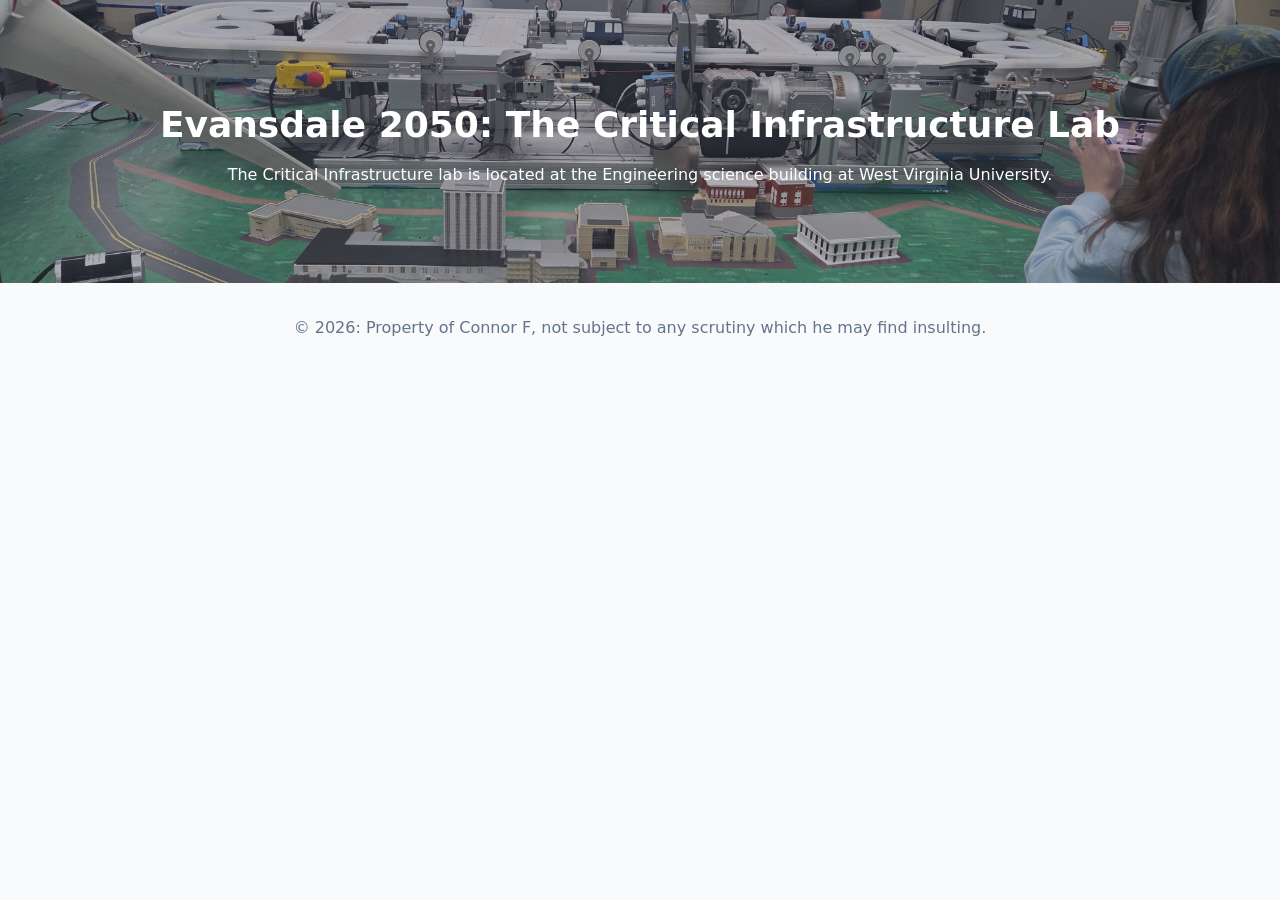
==== index.html @ 42d3c588 "Adjusted Header Spacing for Clearer Image" ====
<!DOCTYPE html>
<html lang="en">
    <head>
        <!--name = "viewport" is for mobile responsiveness so the site does not look zoomed out on phones-->
        <!--<title> sets the text shown in browser tab and google search results-->
        <meta charset = "UTF-8">
        <meta name = "viewport" content = "width=device-width, initial-scale=1.0">
        <title>Connor F | Evansdale 2050: Critical Infrastructure Lab</title>
        <link rel="stylesheet" href="style.css">
    </head>
    <body>
        <header>
            <h1>Evansdale 2050: The Critical Infrastructure Lab</h1>
            <p>The Critical Infrastructure lab is located at the Engineering science building at West Virginia University.</p>
        </header>
        <footer>
            <p>&copy; 2026: Property of Connor F, not subject to any scrutiny which he may find insulting.</p>
        </footer>
    </body>
</html>
---- style.css ----
* {
    box-sizing: border-box; /*ensures that adding padding or borders to a box does not accidentally make it widern than intended*/
    margin: 0;
    padding: 0;
}

/*font-family uses modern system fonts that dont require downloads*/
/* line height adds room between lines to make it easier to read*/
body {
    font-family: system-ui, -apple-system, BlinkMacSystemFont, 'Segoe UI', Roboto, Oxygen, Ubuntu, Cantarell, 'Open Sans', 'Helvetica Neue', sans-serif;
    line-height: 1.6;
    color: #1f2937;
    background-color: #f8fafc;
}

header{
    background: 
        linear-gradient(rgba(13, 21, 41, 0.35), rgba(13, 21, 41, 0.35)),
        url("Images/HeaderImg1.jpg") center / cover no-repeat;
    color: #ffffff;
    text-align: center;
    padding: 6rem 1rem;
}
/* max width stops text from stretching on wider monitors */
/* margin: 2rem auto above and below main while horizontally centering it */
/* Padding = Space inside the box*/
/* Margin = Space outside the box*/
main{
    max-width: 720px;
    margin: 2rem auto;
    padding: 0 1rem;
}

section{
    background-color: #ffffff;
    padding: 1.5rem;
    margin-bottom: 1.5rem;
    border-radius: 8px;
    box-shadow: 0 1px 3px rgba(0, 0, 0, 0.1);
}

h1{
    font-size: 2.25rem;
    margin-bottom: 0.5rem;
}

h2{
    font-size: 1.4rem;
    margin-bottom: 0.75rem;
    color: #0f172a;
}
ul{
    padding-left: 1.25rem;
}
a{
    color: #2563eb;
    text-decoration: none;
}
a:hover{
    text-decoration: underline;
}

footer{
    text-align: center;
    padding: 2rem 1rem;
    color: #64748b;
}
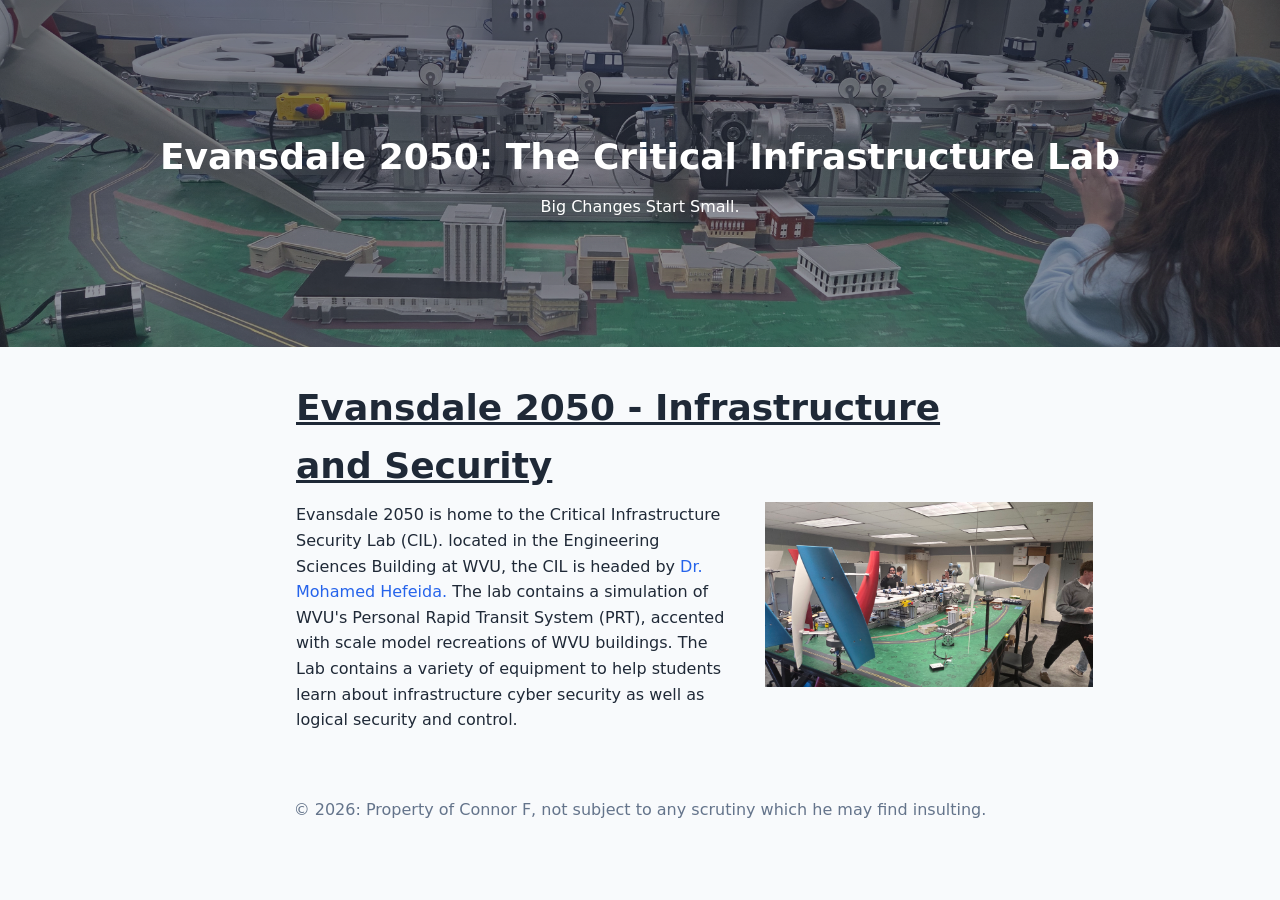
==== commit e3aae3f3: "Adjusted Intro Paragraph, added picture and Layout to styles" ====
--- a/index.html
+++ b/index.html
@@ -5,14 +5,26 @@
         <!--<title> sets the text shown in browser tab and google search results-->
         <meta charset = "UTF-8">
         <meta name = "viewport" content = "width=device-width, initial-scale=1.0">
-        <title>Connor F | Evansdale 2050: Critical Infrastructure Lab</title>
+        <title>Connor F | Evansdale 2050: Critical Infrastructure Security Lab</title>
         <link rel="stylesheet" href="style.css">
     </head>
     <body>
         <header>
             <h1>Evansdale 2050: The Critical Infrastructure Lab</h1>
-            <p>The Critical Infrastructure lab is located at the Engineering science building at West Virginia University.</p>
+            <p>Big Changes Start Small.</p>
         </header>
+        <main>
+            <h1><u>Evansdale 2050 - Infrastructure and Security</u></h1>
+            <div class="intro-Paragraph">
+                <p>
+                    Evansdale 2050 is home to the Critical Infrastructure Security Lab (CIL).
+                    located in the Engineering Sciences Building at WVU, the CIL is headed by <a href= "https://directory.statler.wvu.edu/faculty-staff-directory/mohamed-hefeida">Dr. Mohamed Hefeida.</a>
+                    The lab contains a simulation of WVU's Personal Rapid Transit System (PRT), accented with scale model recreations of WVU buildings.
+                    The Lab contains a variety of equipment to help students learn about infrastructure cyber security as well as logical security and control.
+                </p>
+                <img src="Images/IntroImg1.jpg" alt="Personal Rapid Trainst System Simulation in the Critical Infrastructure Security Lab">
+            </div>
+        </main>
         <footer>
             <p>&copy; 2026: Property of Connor F, not subject to any scrutiny which he may find insulting.</p>
         </footer>
--- a/style.css
+++ b/style.css
@@ -15,11 +15,11 @@
 
 header{
     background: 
-        linear-gradient(rgba(13, 21, 41, 0.35), rgba(13, 21, 41, 0.35)),
+        linear-gradient(rgba(13, 21, 41, 0.55), rgba(13, 21, 41, 0.45)),
         url("Images/HeaderImg1.jpg") center / cover no-repeat;
     color: #ffffff;
     text-align: center;
-    padding: 6rem 1rem;
+    padding: 8rem 1rem;
 }
 /* max width stops text from stretching on wider monitors */
 /* margin: 2rem auto above and below main while horizontally centering it */
@@ -29,6 +29,21 @@
     max-width: 720px;
     margin: 2rem auto;
     padding: 0 1rem;
+}
+.intro-Paragraph{
+    display: grid;
+    grid-template-columns: 2fr 1fr;
+    gap: 2rem;
+    align-items: start;
+}
+.intro-Paragraph img{
+    width: 150%;
+    height: auto;
+}
+@media (max-width: 600px){
+    .intro-Paragraph {
+        grid-template-columns: 1fr;
+    }
 }
 
 section{
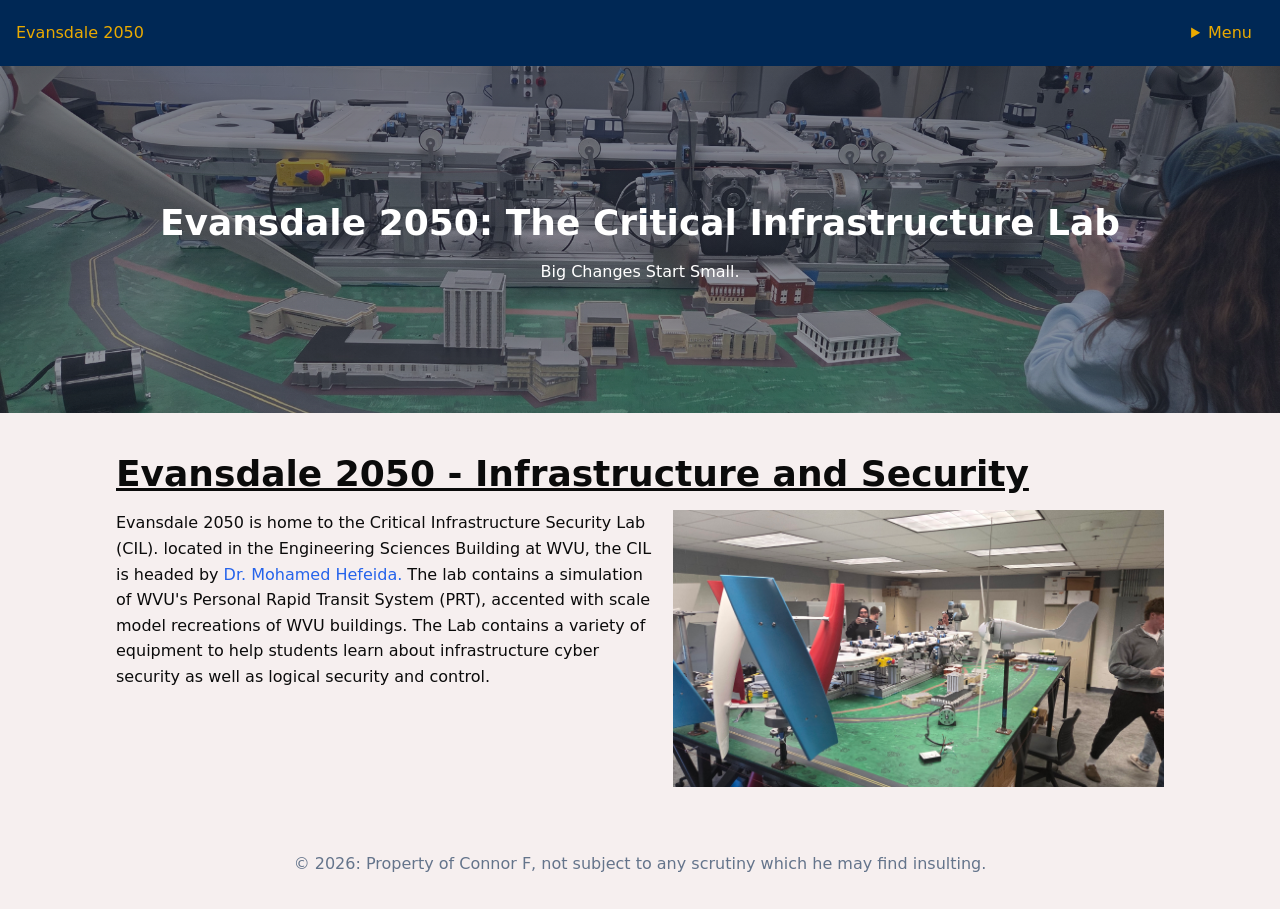
==== commit d9504fda: "Dropdown menu, second page, changed coloring and formating" ====
--- a/index.html
+++ b/index.html
@@ -5,15 +5,30 @@
         <!--<title> sets the text shown in browser tab and google search results-->
         <meta charset = "UTF-8">
         <meta name = "viewport" content = "width=device-width, initial-scale=1.0">
-        <title>Connor F | Evansdale 2050: Critical Infrastructure Security Lab</title>
+        <title>Evansdale 2050: Critical Infrastructure Security Lab</title>
         <link rel="stylesheet" href="style.css">
     </head>
     <body>
+        
+        <nav class="top-nav" aria-label ="Main navigation">
+            <a class="nav-home" href="index.html">Evansdale 2050</a>
+
+            <details class="dropdown">
+                <summary>Menu</summary>
+                <div class="dropdown-links">
+                    <a href="#about"> About the Lab </a>
+                    <a href="https://www.wvu.edu/"> WVU </a>
+                    <a href="stories.html"> Stories </a>
+                </div>
+            </details>
+        </nav>
+        
         <header>
             <h1>Evansdale 2050: The Critical Infrastructure Lab</h1>
             <p>Big Changes Start Small.</p>
         </header>
-        <main>
+        
+        <main id = "about">
             <h1><u>Evansdale 2050 - Infrastructure and Security</u></h1>
             <div class="intro-Paragraph">
                 <p>
@@ -25,8 +40,11 @@
                 <img src="Images/IntroImg1.jpg" alt="Personal Rapid Trainst System Simulation in the Critical Infrastructure Security Lab">
             </div>
         </main>
+        
         <footer>
             <p>&copy; 2026: Property of Connor F, not subject to any scrutiny which he may find insulting.</p>
         </footer>
+    
     </body>
+
 </html>
--- a/style.css
+++ b/style.css
@@ -1,5 +1,5 @@
 * {
-    box-sizing: border-box; /*ensures that adding padding or borders to a box does not accidentally make it widern than intended*/
+    box-sizing: border-box; /*ensures that adding padding or borders to a box does not accidentally make it wider than intended*/
     margin: 0;
     padding: 0;
 }
@@ -9,8 +9,8 @@
 body {
     font-family: system-ui, -apple-system, BlinkMacSystemFont, 'Segoe UI', Roboto, Oxygen, Ubuntu, Cantarell, 'Open Sans', 'Helvetica Neue', sans-serif;
     line-height: 1.6;
-    color: #1f2937;
-    background-color: #f8fafc;
+    color: #0b0b0b;
+    background-color: #f6efef;
 }
 
 header{
@@ -26,18 +26,18 @@
 /* Padding = Space inside the box*/
 /* Margin = Space outside the box*/
 main{
-    max-width: 720px;
+    max-width: 1080px;
     margin: 2rem auto;
     padding: 0 1rem;
 }
 .intro-Paragraph{
     display: grid;
-    grid-template-columns: 2fr 1fr;
-    gap: 2rem;
+    grid-template-columns: 1.1fr 1fr;
+    gap: 1rem;
     align-items: start;
 }
 .intro-Paragraph img{
-    width: 150%;
+    width: 100%;
     height: auto;
 }
 @media (max-width: 600px){
@@ -60,7 +60,7 @@
 }
 
 h2{
-    font-size: 1.4rem;
+    font-size: 1.2rem;
     margin-bottom: 0.75rem;
     color: #0f172a;
 }
@@ -80,3 +80,48 @@
     padding: 2rem 1rem;
     color: #64748b;
 }
+
+.top-nav {
+    display: flex;
+    align-items: center;
+    justify-content: space-between;
+    background-color: #002855;
+    padding: 0.75rem 1rem;
+}
+
+.top-nav a, 
+.dropdown summary {
+    color: #EAAA00;
+    text-decoration: none;
+}
+
+.dropdown {
+    position: relative;
+}
+.dropdown summary {
+    cursor: pointer;
+    padding: 0.5rem 0.75rem;
+}
+
+.dropdown-links {
+    position: absolute;
+    top: 100%;
+    right: 0;
+    z-index: 10;
+    min-width: 12rem;
+    background-color: #002855;
+    box-shadow: 0 2px 6px rgba (0,0,0,0.2);
+}
+.dropdown:not([open]) .dropdown-links {
+    display: none;
+}
+
+.dropdown-links a {
+    display: block;
+    color: #EAAA00;
+    padding: 0.65rem 1rem;
+}
+
+.dropdown-links a:hover {
+    background-color: #154d85;
+}
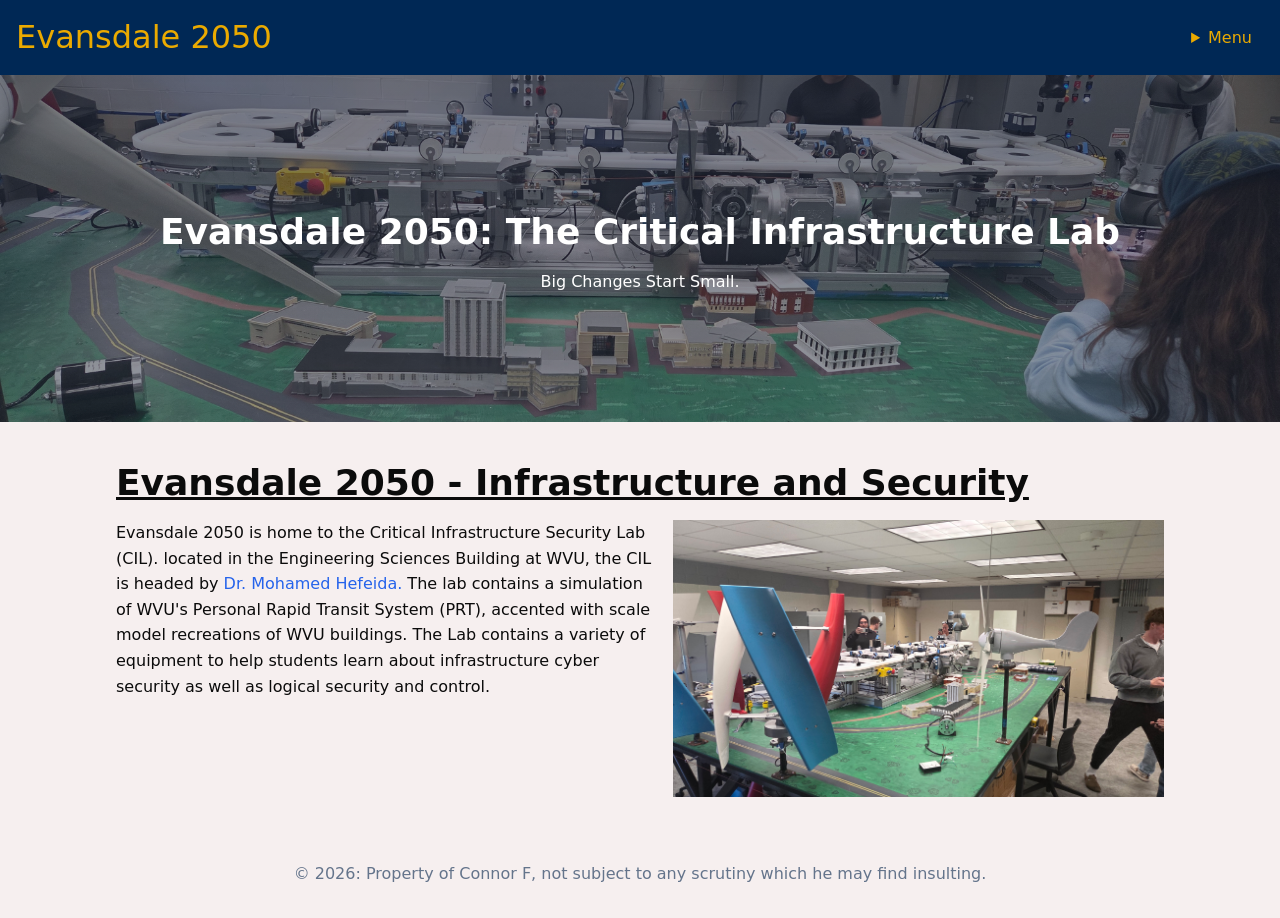
==== commit dd4ec81e: "Layout, Formatting, All visual changes no new content or features" ====
--- a/index.html
+++ b/index.html
@@ -1,9 +1,9 @@
-<!DOCTYPE html>
-<html lang="en">
+<!DOCTYPE html> <!-- Tells browser to use modern HTML rules-->
+<html lang="en"> <!-- Starts page in the english language-->
     <head>
         <!--name = "viewport" is for mobile responsiveness so the site does not look zoomed out on phones-->
         <!--<title> sets the text shown in browser tab and google search results-->
-        <meta charset = "UTF-8">
+        <meta charset = "UTF-8"> <!-- Sets character set encoding -->
         <meta name = "viewport" content = "width=device-width, initial-scale=1.0">
         <title>Evansdale 2050: Critical Infrastructure Security Lab</title>
         <link rel="stylesheet" href="style.css">
--- a/style.css
+++ b/style.css
@@ -89,6 +89,11 @@
     padding: 0.75rem 1rem;
 }
 
+.top-nav
+.nav-home {
+    font-size: 2rem;
+}
+
 .top-nav a, 
 .dropdown summary {
     color: #EAAA00;
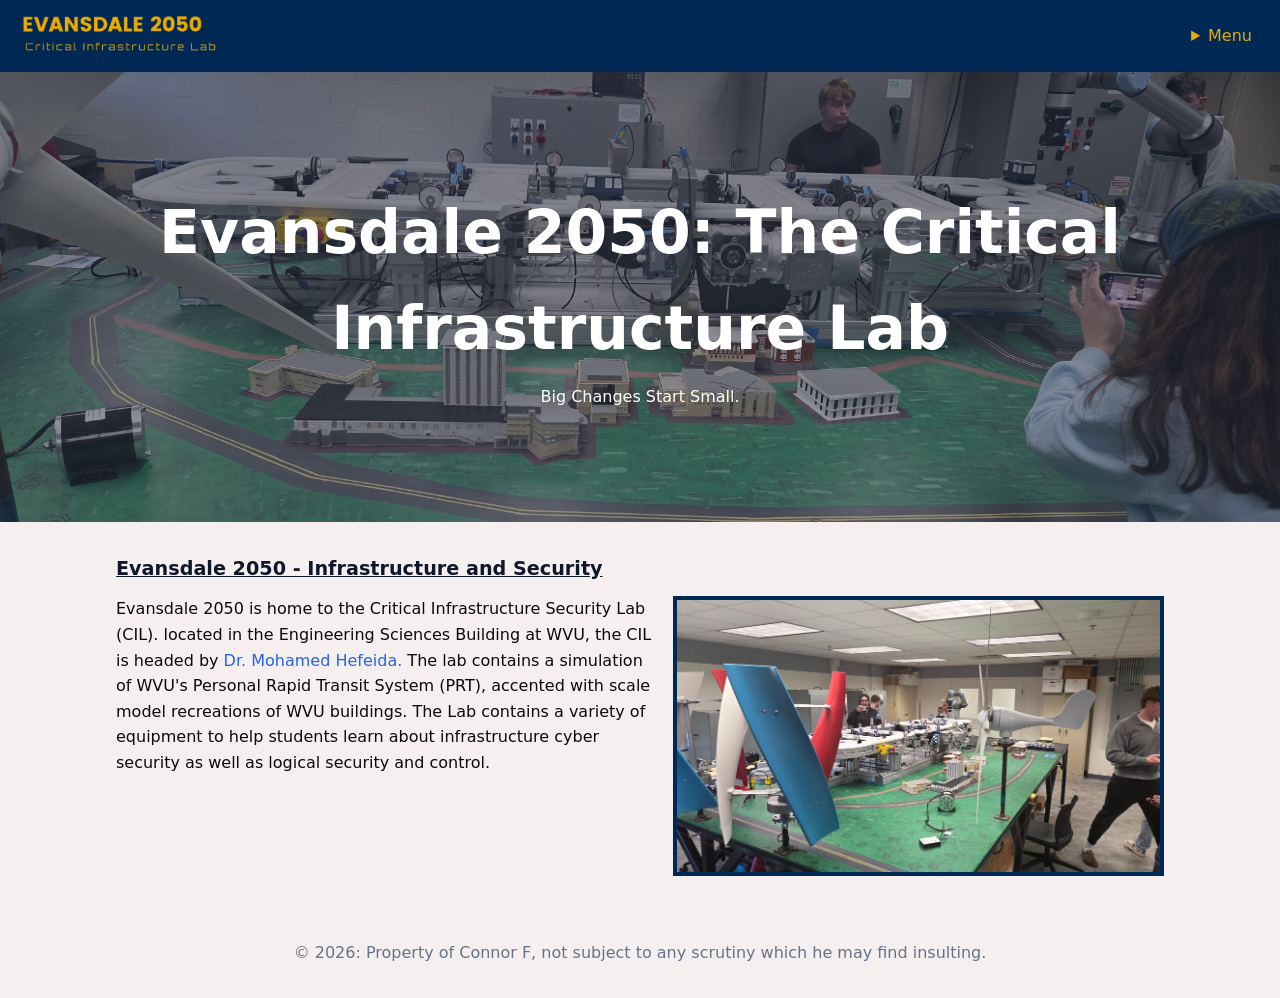
==== commit 2f942a07: "Tech page, new styling, new images" ====
--- a/index.html
+++ b/index.html
@@ -1,35 +1,41 @@
 <!DOCTYPE html> <!-- Tells browser to use modern HTML rules-->
 <html lang="en"> <!-- Starts page in the english language-->
+    
     <head>
         <!--name = "viewport" is for mobile responsiveness so the site does not look zoomed out on phones-->
         <!--<title> sets the text shown in browser tab and google search results-->
         <meta charset = "UTF-8"> <!-- Sets character set encoding -->
-        <meta name = "viewport" content = "width=device-width, initial-scale=1.0">
-        <title>Evansdale 2050: Critical Infrastructure Security Lab</title>
-        <link rel="stylesheet" href="style.css">
-    </head>
-    <body>
+        <meta name = "viewport" content = "width=device-width, initial-scale=1.0">  <!--For adjusting to phone / monitor screens -->
+        <title>Evansdale 2050: Critical Infrastructure Security Lab</title> <!-- Title of the page, shown on websearches and tabs -->
+        <link rel="stylesheet" href="style.css"> <!-- Reference to style sheet for formatting data -->
+    </head> <!-- End of the head container -->
+    
+    <body>  <!-- Container for holding the majority of the content on the page -->
         
-        <nav class="top-nav" aria-label ="Main navigation">
-            <a class="nav-home" href="index.html">Evansdale 2050</a>
+        <nav class="top-nav" aria-label ="Main navigation">     <!-- Container for Page top Dropdown menu -->
+            <a class="nav-home" href="index.html">  <!-- defines a class for style.css to refer to with style data, creates a clickable link back to the home page -->
+                <img src="Images/2050Logo(rough).png" alt="Evansdale 2050"> <!-- The link to go back home uses the image stated here as a target for interaction, alt is a text description for people using screen readers -->
+            </a>
 
-            <details class="dropdown">
-                <summary>Menu</summary>
-                <div class="dropdown-links">
-                    <a href="#about"> About the Lab </a>
-                    <a href="https://www.wvu.edu/"> WVU </a>
-                    <a href="stories.html"> Stories </a>
+            <details class="dropdown"> <!-- creates an expandable, collapsible section -->
+                <summary>Menu</summary> <!-- Visible part you click to open the dropdown menu -->
+                <div class="dropdown-links"> <!-- Groups the links in the dropdown menu-->
+                    <a href="https://www.wvu.edu/"> WVU </a>        <!-- All these are links-->
+                    <a href="stories.html"> Stories </a>            <!-- -->
+                    <a href="Technology.html"> Lab Equipment </a>   <!-- -->
                 </div>
             </details>
         </nav>
         
-        <header>
+        <header class="index-head"> <!-- header section for defining the top of the page content-->
             <h1>Evansdale 2050: The Critical Infrastructure Lab</h1>
             <p>Big Changes Start Small.</p>
         </header>
         
-        <main id = "about">
-            <h1><u>Evansdale 2050 - Infrastructure and Security</u></h1>
+        <main id = "about"> <!-- container holding the main body of the page, most content sits here-->
+            
+            <h2><u>Evansdale 2050 - Infrastructure and Security</u></h2>
+            
             <div class="intro-Paragraph">
                 <p>
                     Evansdale 2050 is home to the Critical Infrastructure Security Lab (CIL).
@@ -39,6 +45,13 @@
                 </p>
                 <img src="Images/IntroImg1.jpg" alt="Personal Rapid Trainst System Simulation in the Critical Infrastructure Security Lab">
             </div>
+
+            <div>
+                <p>
+
+                </p>
+            </div>
+        
         </main>
         
         <footer>
--- a/style.css
+++ b/style.css
@@ -13,13 +13,22 @@
     background-color: #f6efef;
 }
 
-header{
+.index-head{
     background: 
         linear-gradient(rgba(13, 21, 41, 0.55), rgba(13, 21, 41, 0.45)),
-        url("Images/HeaderImg1.jpg") center / cover no-repeat;
+        url("Images/IntroHeader1.jpg") center / cover no-repeat;
+
+}
+
+.tech-header{
+    background:
+        linear-gradient(rgba(13, 21, 41, 0.55), rgba(13, 21, 41, 0.45)),
+        url("Images/techheader.jpg") center / cover no-repeat;
+}
+header{
     color: #ffffff;
     text-align: center;
-    padding: 8rem 1rem;
+    padding: 7rem 1rem;
 }
 /* max width stops text from stretching on wider monitors */
 /* margin: 2rem auto above and below main while horizontally centering it */
@@ -30,21 +39,39 @@
     margin: 2rem auto;
     padding: 0 1rem;
 }
+
 .intro-Paragraph{
     display: grid;
     grid-template-columns: 1.1fr 1fr;
     gap: 1rem;
     align-items: start;
 }
+
 .intro-Paragraph img{
     width: 100%;
     height: auto;
+    border: 4px solid #002855;
 }
+
+.PRT-emu {
+    display: grid;
+    grid-template-columns: 1fr 1fr;
+    gap: 0.75rem;
+    align-items: start;
+}
+
+.PRT-emu img {
+    width: 100%;
+    height: auto;
+    border: 4px solid #002855;
+}
+
 @media (max-width: 600px){
     .intro-Paragraph {
         grid-template-columns: 1fr;
     }
 }
+
 
 section{
     background-color: #ffffff;
@@ -55,7 +82,7 @@
 }
 
 h1{
-    font-size: 2.25rem;
+    font-size: 3.75rem;
     margin-bottom: 0.5rem;
 }
 
@@ -94,6 +121,12 @@
     font-size: 2rem;
 }
 
+.nav-home img {
+    display: block;
+    height: 3rem;
+    width: auto;
+}
+
 .top-nav a, 
 .dropdown summary {
     color: #EAAA00;
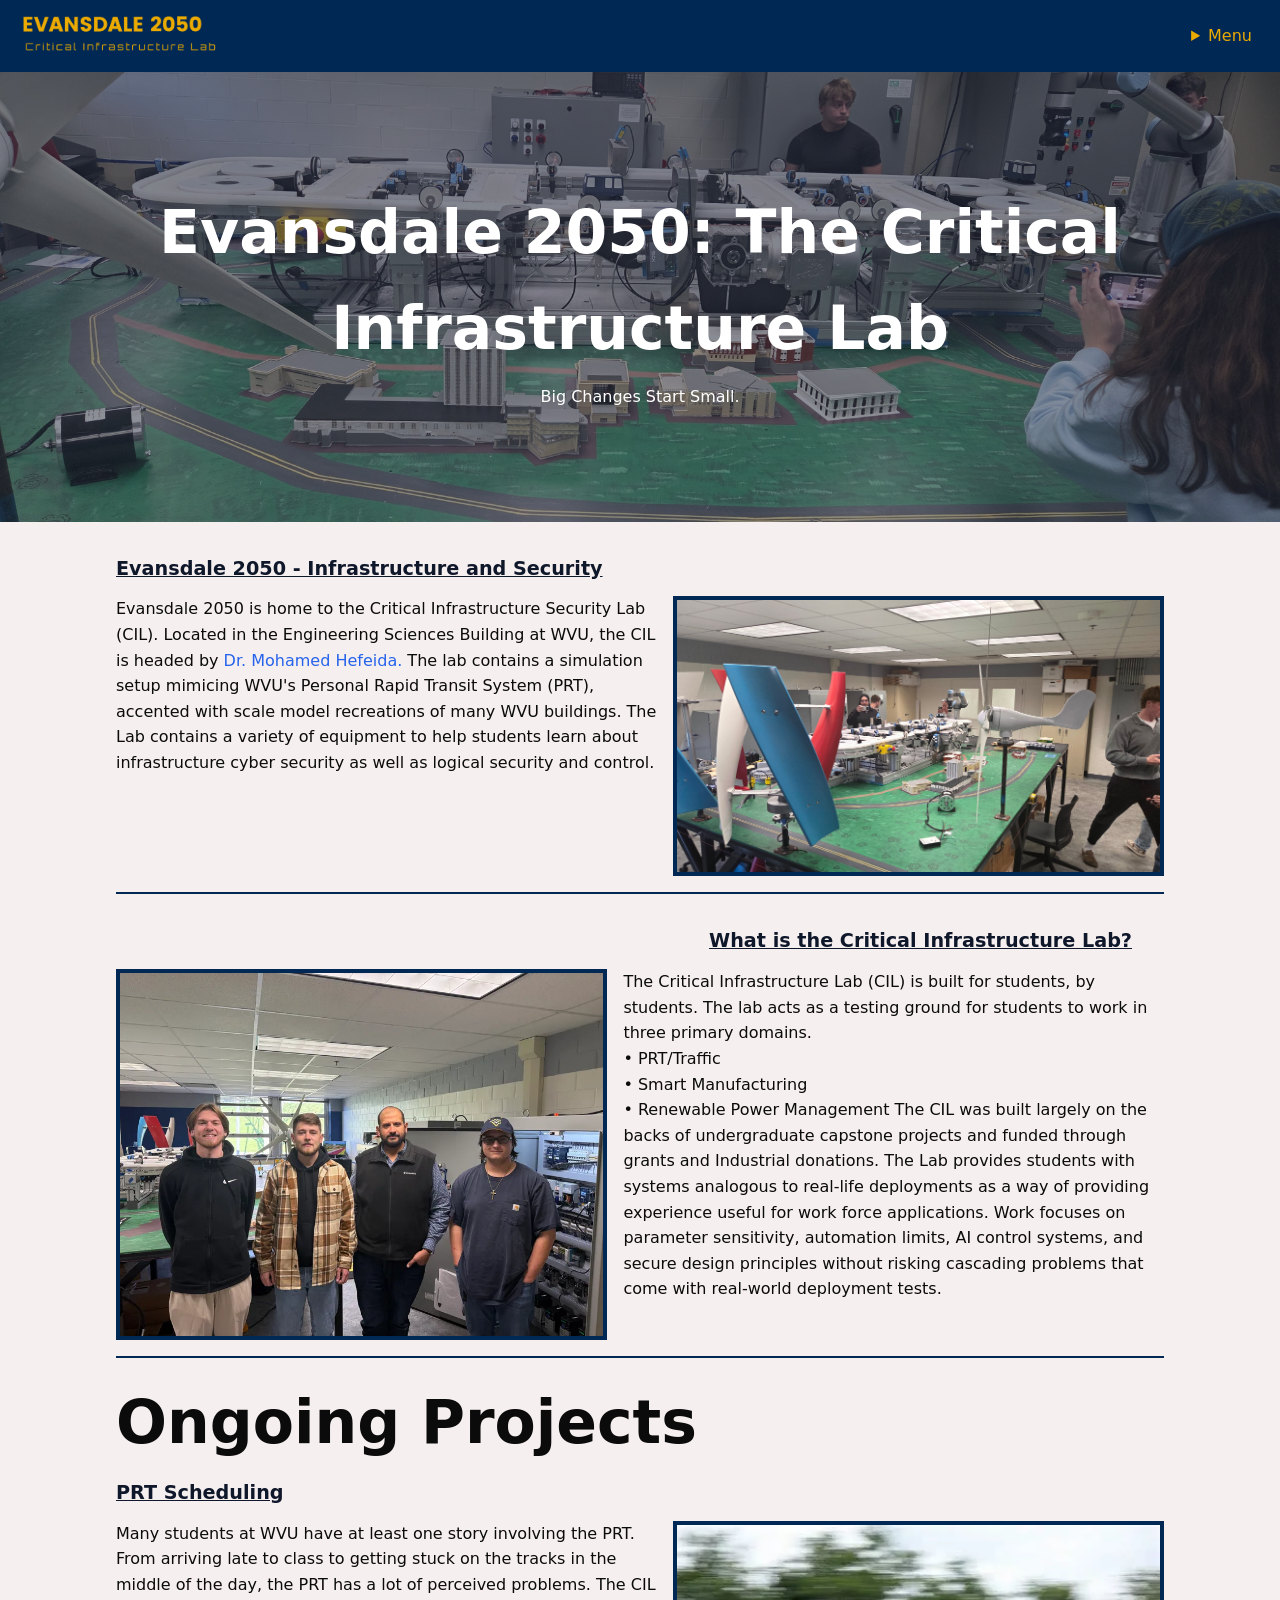
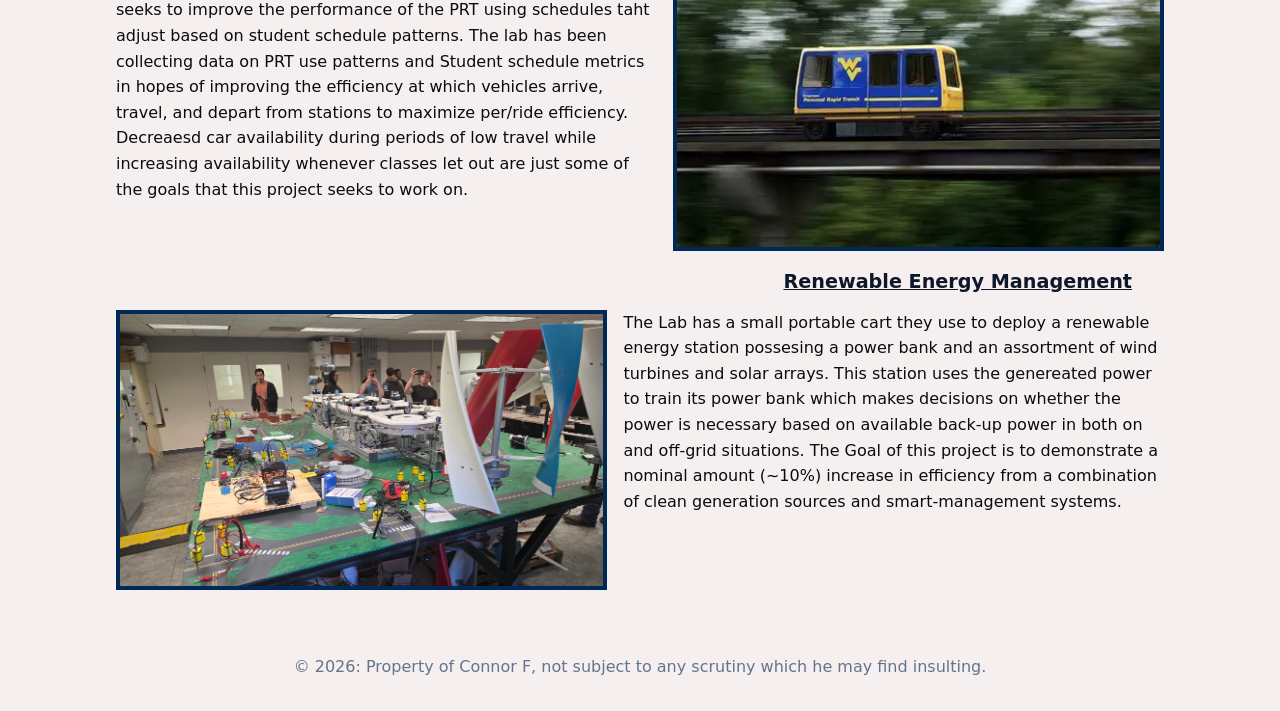
==== commit e9d86d2a: "new images, added content to stories.html and index.html, extra sections added to style.css" ====
--- a/index.html
+++ b/index.html
@@ -36,21 +36,58 @@
             
             <h2><u>Evansdale 2050 - Infrastructure and Security</u></h2>
             
-            <div class="intro-Paragraph">
+            <div class="pic-right-cell">
                 <p>
                     Evansdale 2050 is home to the Critical Infrastructure Security Lab (CIL).
-                    located in the Engineering Sciences Building at WVU, the CIL is headed by <a href= "https://directory.statler.wvu.edu/faculty-staff-directory/mohamed-hefeida">Dr. Mohamed Hefeida.</a>
-                    The lab contains a simulation of WVU's Personal Rapid Transit System (PRT), accented with scale model recreations of WVU buildings.
+                    Located in the Engineering Sciences Building at WVU, the CIL is headed by <a href= "https://directory.statler.wvu.edu/faculty-staff-directory/mohamed-hefeida">Dr. Mohamed Hefeida.</a>
+                    The lab contains a simulation setup mimicing WVU's Personal Rapid Transit System (PRT), accented with scale model recreations of many WVU buildings.
                     The Lab contains a variety of equipment to help students learn about infrastructure cyber security as well as logical security and control.
                 </p>
                 <img src="Images/IntroImg1.jpg" alt="Personal Rapid Trainst System Simulation in the Critical Infrastructure Security Lab">
             </div>
 
-            <div>
+            <hr>
+
+            <h2 class = "pic-left-cell-h2"> <u> What is the Critical Infrastructure Lab? </u> </h2>
+            <div class = "pic-left-cell">
+                <img src = Images/CILStudents1.webp alt = "Lab head Mohamed-hefeida with members of the CIL.">
                 <p>
-
+                    The Critical Infrastructure Lab (CIL) is built for students, by students. 
+                    The lab acts as a testing ground for students to work in three primary domains. 
+                    <br> &bull; PRT/Traffic
+                    <br> &bull; Smart Manufacturing
+                    <br> &bull; Renewable Power Management
+                    The CIL was built largely on the backs of undergraduate capstone projects and funded through grants and Industrial donations.
+                    The Lab provides students with systems analogous to real-life deployments as a way of providing experience useful for work force applications.
+                    Work focuses on parameter sensitivity, automation limits, AI control systems, and secure design principles without risking cascading problems that come with real-world deployment tests.
                 </p>
             </div>
+
+            <hr>
+
+            <h1> Ongoing Projects </h1>
+            <h2> <u>PRT Scheduling</u> </h2>
+            <div class = "pic-right-cell">
+                <p>
+                    Many students at WVU have at least one story involving the PRT.
+                    From arriving late to class to getting stuck on the tracks in the middle of the day, the PRT has a lot of perceived problems.
+                    The CIL seeks to improve the performance of the PRT using schedules taht adjust based on student schedule patterns. 
+                    The lab has been collecting data on PRT use patterns and Student schedule metrics in hopes of improving the efficiency at which vehicles arrive, travel, and depart from stations to maximize per/ride efficiency.
+                    Decreaesd car availability during periods of low travel while increasing availability whenever classes let out are just some of the goals that this project seeks to work on.
+                </p>
+                <img src = "Images/PRT1.webp" alt = "Image of a car from the WVU 'Personal Rapid Transit' System ">
+            </div>
+
+            <h2 class = "pic-left-cell-h2"> <u>Renewable Energy Management</u> </h2>
+            <div class = "pic-left-cell">
+                <img src = Images/mechArm.jpg alt = "Lab head Mohamed-hefeida with members of the CIL.">
+                <p>
+                    The Lab has a small portable cart they use to deploy a renewable energy station possesing a power bank and an assortment of wind turbines and solar arrays. 
+                    This station uses the genereated power to train its power bank which makes decisions on whether the power is necessary based on available back-up power in both on and off-grid situations.
+                    The Goal of this project is to demonstrate a nominal amount (~10%) increase in efficiency from a combination of clean generation sources and smart-management systems.
+                </p>
+            </div>
+
         
         </main>
         
--- a/style.css
+++ b/style.css
@@ -24,6 +24,12 @@
     background:
         linear-gradient(rgba(13, 21, 41, 0.55), rgba(13, 21, 41, 0.45)),
         url("Images/techheader.jpg") center / cover no-repeat;
+}
+
+.stories-header{
+    background:
+        linear-gradient(rgba(13, 21, 41, 0.55), rgba(13, 21, 41, 0.45)),
+        url("Images/Him.jpg") center 50% / cover no-repeat;
 }
 header{
     color: #ffffff;
@@ -47,7 +53,31 @@
     align-items: start;
 }
 
-.intro-Paragraph img{
+.pic-left-cell {
+    display: grid;
+    grid-template-columns: 1fr 1.1fr;
+    gap: 1rem;
+    align-items: start;
+}
+
+.pic-left-cell-h2 {
+    text-align: right; 
+    padding: 1rem 2rem 0rem 3rem;
+}
+
+.pic-left-cell img{
+    width: 100%;
+    height: auto;
+    border: 4px solid #002855;
+}
+
+.pic-right-cell {
+    display: grid;
+    grid-template-columns: 1.1fr 1fr;
+    gap: 1rem;
+    align-items: start;
+}
+.pic-right-cell img{
     width: 100%;
     height: auto;
     border: 4px solid #002855;
@@ -91,6 +121,13 @@
     margin-bottom: 0.75rem;
     color: #0f172a;
 }
+
+hr {
+    border: 0;
+    border-top: 2px solid #002855;
+    margin: 1rem 0;
+}
+
 ul{
     padding-left: 1.25rem;
 }
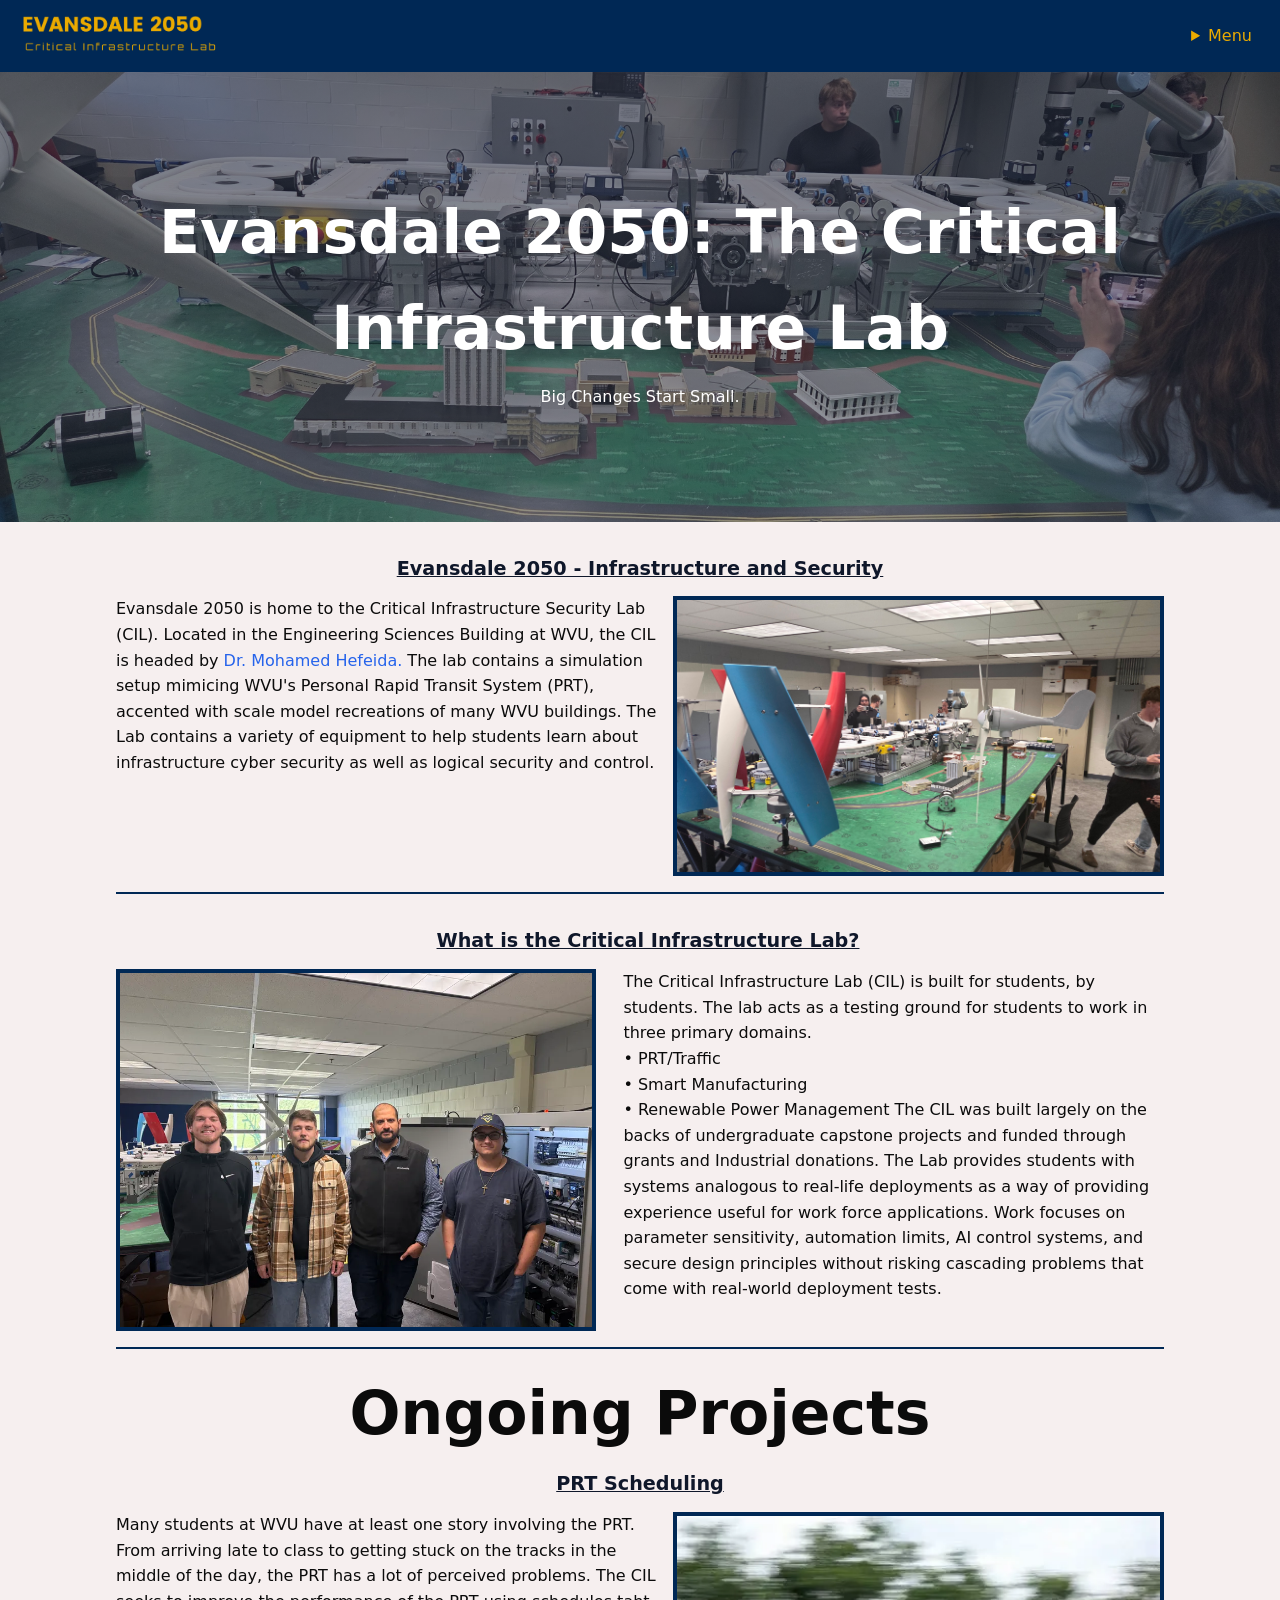
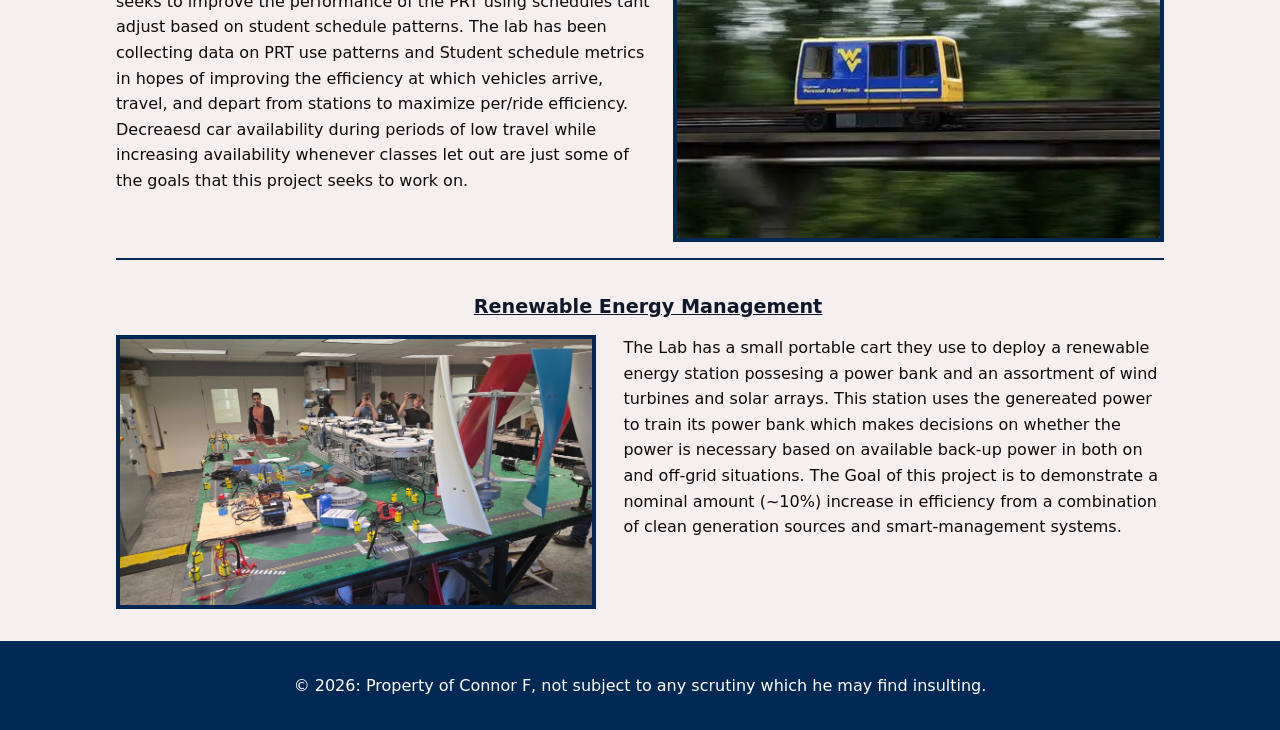
==== commit 617062cf: "Small Fixes" ====
--- a/index.html
+++ b/index.html
@@ -65,7 +65,7 @@
 
             <hr>
 
-            <h1> Ongoing Projects </h1>
+            <h1 class = mid-header> Ongoing Projects </h1>
             <h2> <u>PRT Scheduling</u> </h2>
             <div class = "pic-right-cell">
                 <p>
@@ -77,6 +77,8 @@
                 </p>
                 <img src = "Images/PRT1.webp" alt = "Image of a car from the WVU 'Personal Rapid Transit' System ">
             </div>
+
+            <hr>
 
             <h2 class = "pic-left-cell-h2"> <u>Renewable Energy Management</u> </h2>
             <div class = "pic-left-cell">
--- a/style.css
+++ b/style.css
@@ -61,12 +61,12 @@
 }
 
 .pic-left-cell-h2 {
-    text-align: right; 
+    text-align: center; 
     padding: 1rem 2rem 0rem 3rem;
 }
 
 .pic-left-cell img{
-    width: 100%;
+    width: 480px;
     height: auto;
     border: 4px solid #002855;
 }
@@ -116,10 +116,15 @@
     margin-bottom: 0.5rem;
 }
 
+.mid-header {
+    text-align: center;
+}
+
 h2{
     font-size: 1.2rem;
     margin-bottom: 0.75rem;
     color: #0f172a;
+    text-align: center;
 }
 
 hr {
@@ -142,7 +147,8 @@
 footer{
     text-align: center;
     padding: 2rem 1rem;
-    color: #64748b;
+    background-color: #002855;
+    color: #FFFFFF;
 }
 
 .top-nav {
